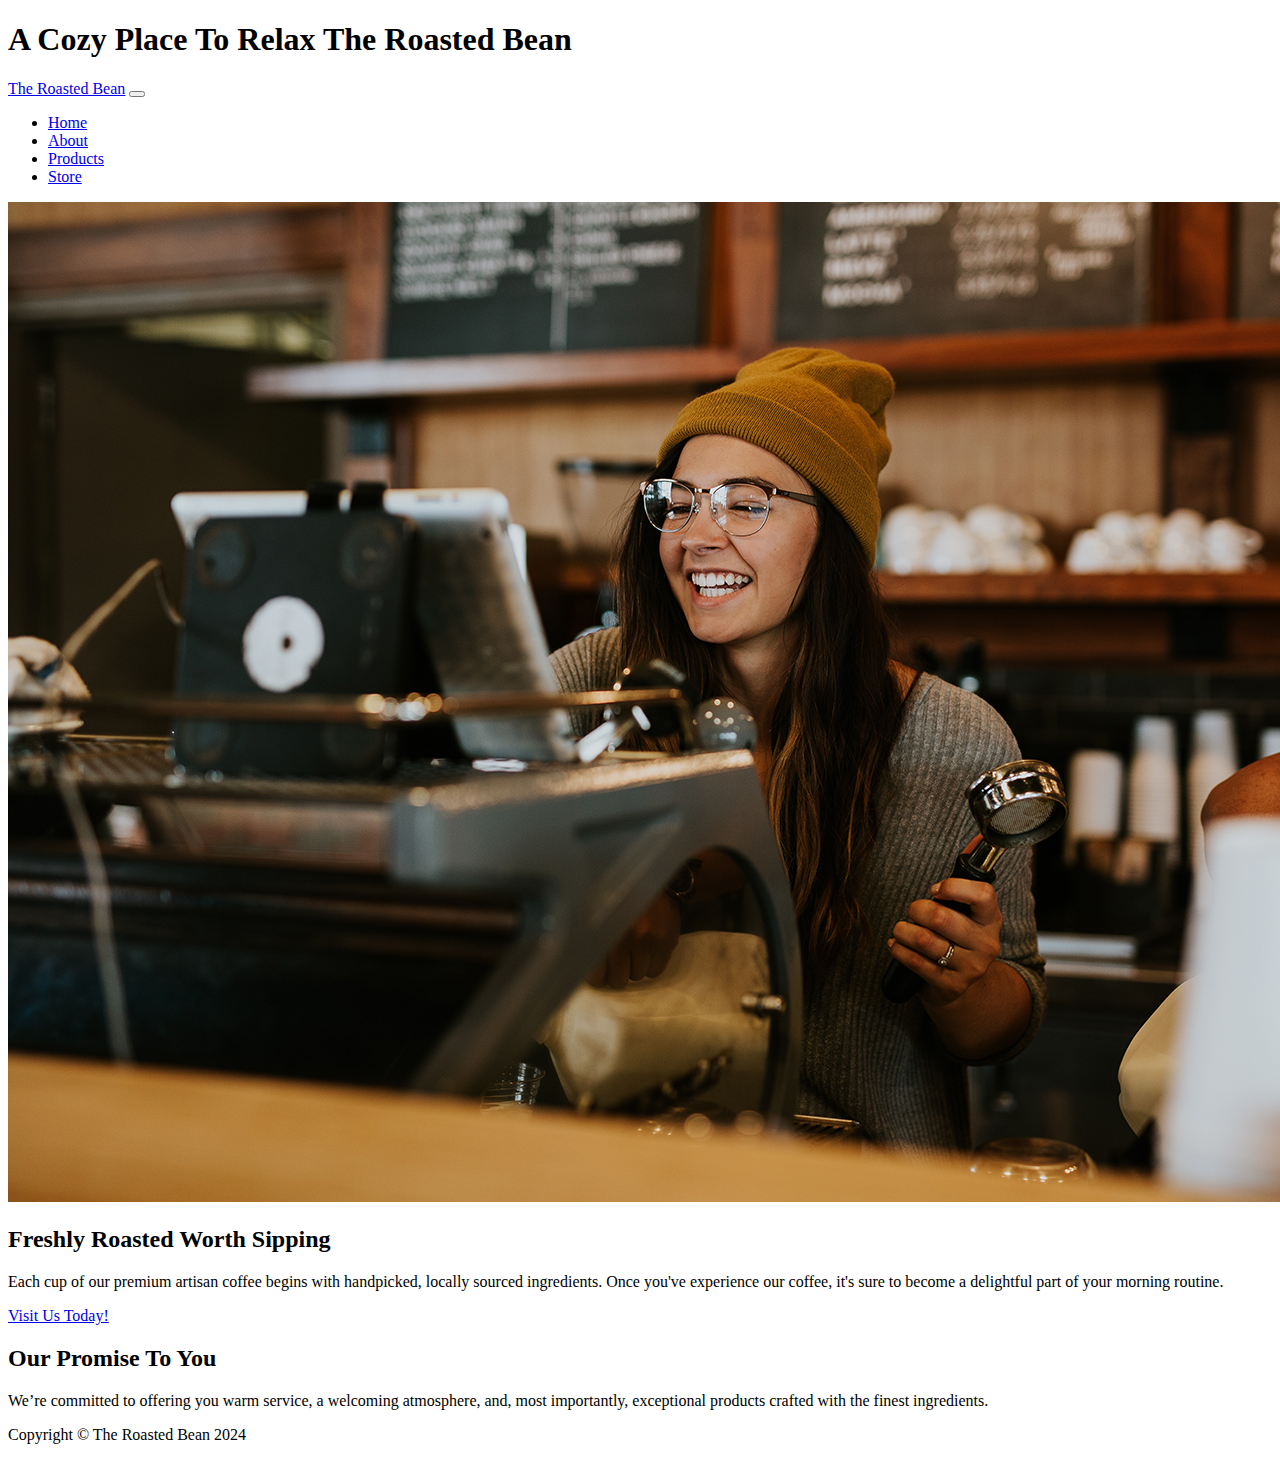
==== index.html @ 57699779 "Add files via upload" ====
<!DOCTYPE html>
<html lang="en">

<head>
    <meta charset="utf-8" />
    <meta name="viewport" content="width=device-width, initial-scale=1, shrink-to-fit=no" />
    <meta name="description" content="" />
    <meta name="author" content="" />
    <title>The Roasted Bean</title>
    <link rel="icon" type="image/x-icon" href="assets/favicon.ico" />
    <!-- Google fonts-->
    <link
        href="https://fonts.googleapis.com/css?family=Raleway:100,100i,200,200i,300,300i,400,400i,500,500i,600,600i,700,700i,800,800i,900,900i"
        rel="stylesheet" />
    <link href="https://fonts.googleapis.com/css?family=Lora:400,400i,700,700i" rel="stylesheet" />
    <!-- Core theme CSS (includes Bootstrap)-->
    <link href="css/styles.css" rel="stylesheet" />
</head>

<body>
    <header>
        <h1 class="site-heading text-center text-faded d-none d-lg-block">
            <span class="site-heading-upper text-primary mb-3">A Cozy Place To Relax</span>
            <span class="site-heading-lower">The Roasted Bean</span>
        </h1>
    </header>
    <!-- Navigation-->
    <nav class="navbar navbar-expand-lg navbar-dark py-lg-4" id="mainNav">
        <div class="container">
            <a class="navbar-brand text-uppercase fw-bold d-lg-none" href="index.html">The Roasted Bean</a>
            <button class="navbar-toggler" type="button" data-bs-toggle="collapse"
                data-bs-target="#navbarSupportedContent" aria-controls="navbarSupportedContent" aria-expanded="false"
                aria-label="Toggle navigation"><span class="navbar-toggler-icon"></span></button>
            <div class="collapse navbar-collapse" id="navbarSupportedContent">
                <ul class="navbar-nav mx-auto">
                    <li class="nav-item px-lg-4"><a class="nav-link text-uppercase" href="index.html">Home</a></li>
                    <li class="nav-item px-lg-4"><a class="nav-link text-uppercase" href="about.html">About</a></li>
                    <li class="nav-item px-lg-4"><a class="nav-link text-uppercase" href="products.html">Products</a>
                    </li>
                    <li class="nav-item px-lg-4"><a class="nav-link text-uppercase" href="store.html">Store</a></li>
                </ul>
            </div>
        </div>
    </nav>
    <section class="page-section clearfix">
        <div class="container">
            <div class="intro">
                <img class="intro-img img-fluid mb-3 mb-lg-0 rounded" src="assets/img/intro.jpg" alt="..." />
                <div class="intro-text left-0 text-center bg-faded p-5 rounded">
                    <h2 class="section-heading mb-4">
                        <span class="section-heading-upper">Freshly Roasted</span>
                        <span class="section-heading-lower">Worth Sipping</span>
                    </h2>
                    <p class="mb-3">Each cup of our premium artisan coffee begins with handpicked, locally sourced
                        ingredients. Once you've experience our coffee, it's sure to become a delightful part of your
                        morning routine.</p>
                    <div class="intro-button mx-auto"><a class="btn btn-primary btn-xl" href="#!">Visit Us Today!</a>
                    </div>
                </div>
            </div>
        </div>
    </section>
    <section class="page-section cta">
        <div class="container">
            <div class="row">
                <div class="col-xl-9 mx-auto">
                    <div class="cta-inner bg-faded text-center rounded">
                        <h2 class="section-heading mb-4">
                            <span class="section-heading-upper">Our Promise</span>
                            <span class="section-heading-lower">To You</span>
                        </h2>
                        <p class="mb-0">We’re committed to offering you warm service, a welcoming atmosphere, and, most
                            importantly, exceptional products crafted with the finest ingredients.</p>
                    </div>
                </div>
            </div>
        </div>
    </section>
    <footer class="footer text-faded text-center py-5">
        <div class="container">
            <p class="m-0 small">Copyright &copy; The Roasted Bean 2024</p>
        </div>
    </footer>
    <!-- Bootstrap core JS-->
    <script src="https://cdn.jsdelivr.net/npm/bootstrap@5.2.3/dist/js/bootstrap.bundle.min.js"></script>
    <!-- Core theme JS-->
    <script src="js/scripts.js"></script>
</body>

</html>
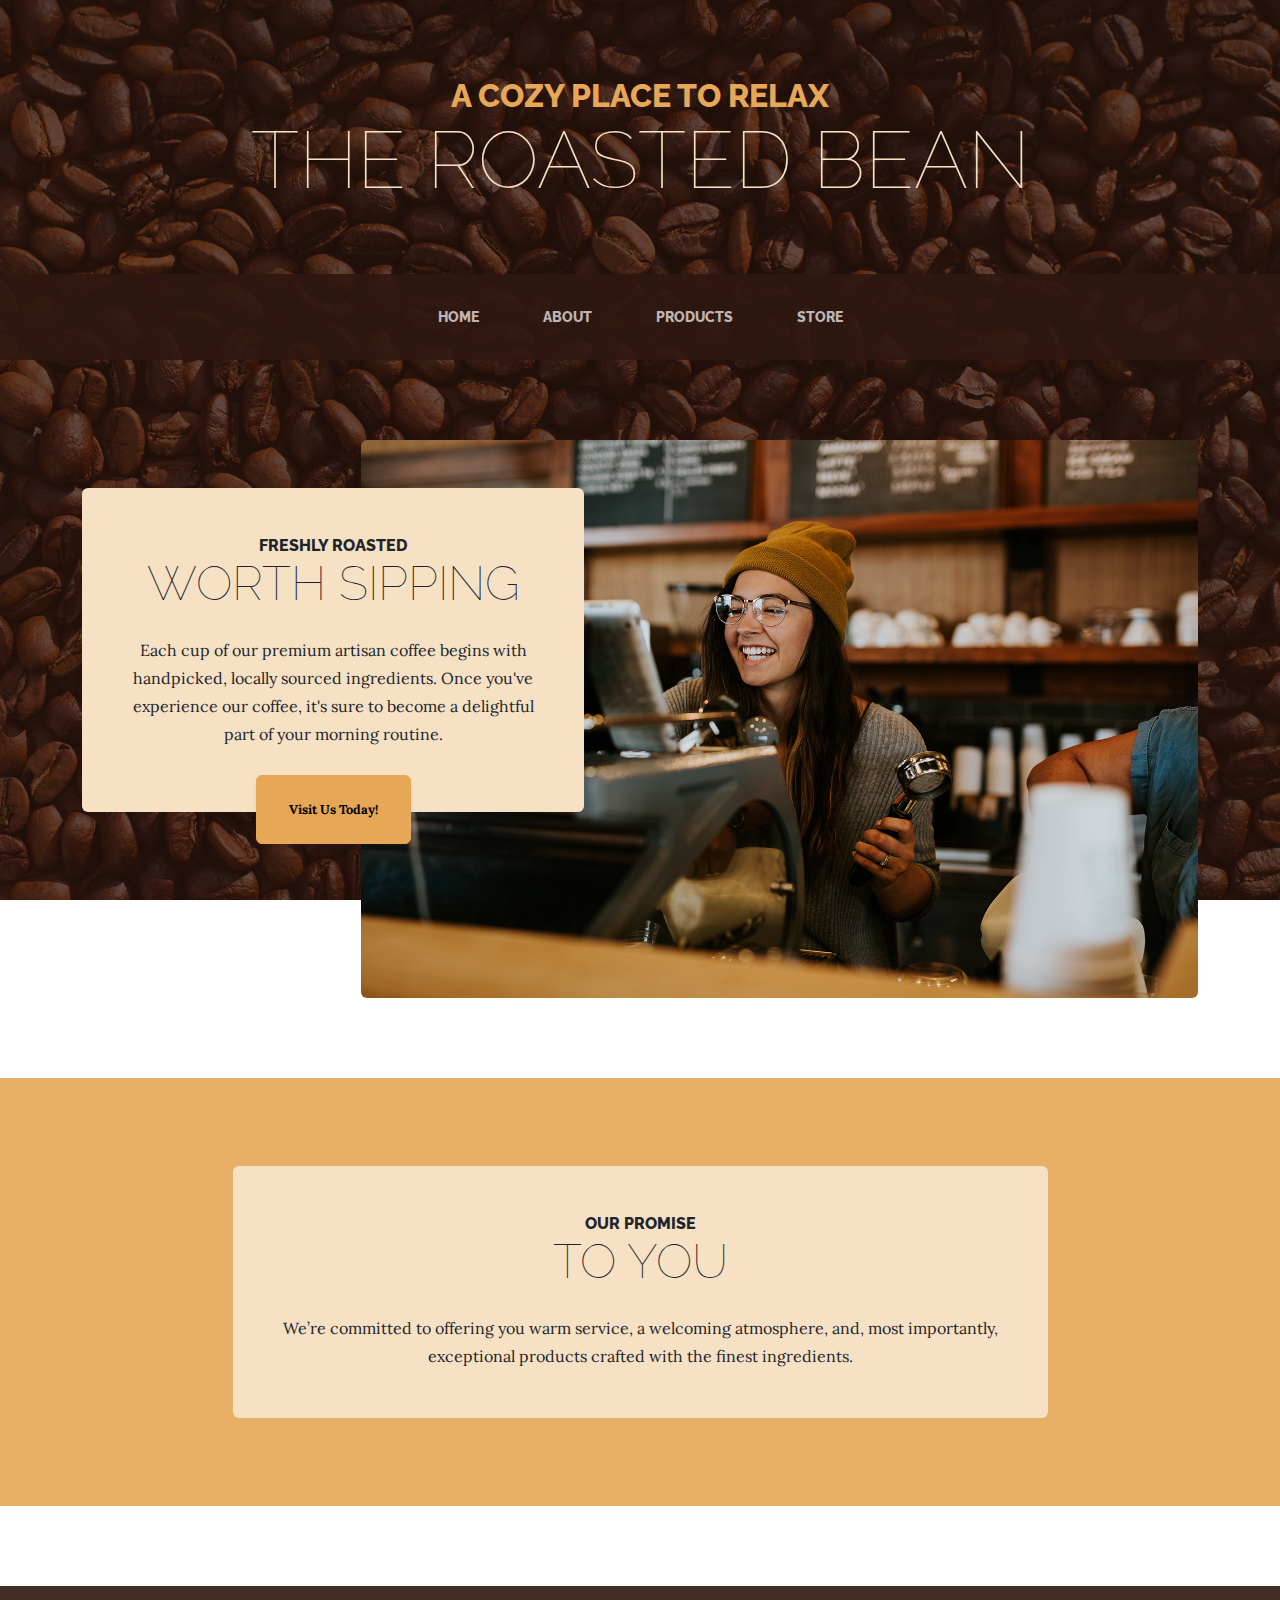
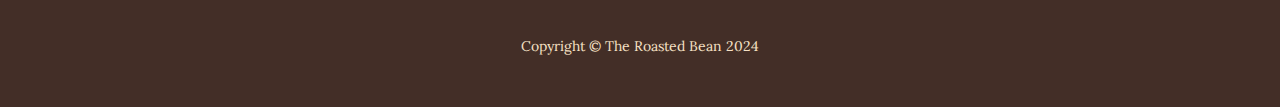
==== commit eb89a635: "Update index.html" ====
--- a/index.html
+++ b/index.html
@@ -14,7 +14,7 @@
         rel="stylesheet" />
     <link href="https://fonts.googleapis.com/css?family=Lora:400,400i,700,700i" rel="stylesheet" />
     <!-- Core theme CSS (includes Bootstrap)-->
-    <link href="css/styles.css" rel="stylesheet" />
+    <link href="styles.css" rel="stylesheet" />
 </head>
 
 <body>
@@ -84,7 +84,7 @@
     <!-- Bootstrap core JS-->
     <script src="https://cdn.jsdelivr.net/npm/bootstrap@5.2.3/dist/js/bootstrap.bundle.min.js"></script>
     <!-- Core theme JS-->
-    <script src="js/scripts.js"></script>
+    <script src="scripts.js"></script>
 </body>
 
-</html>+</html>
